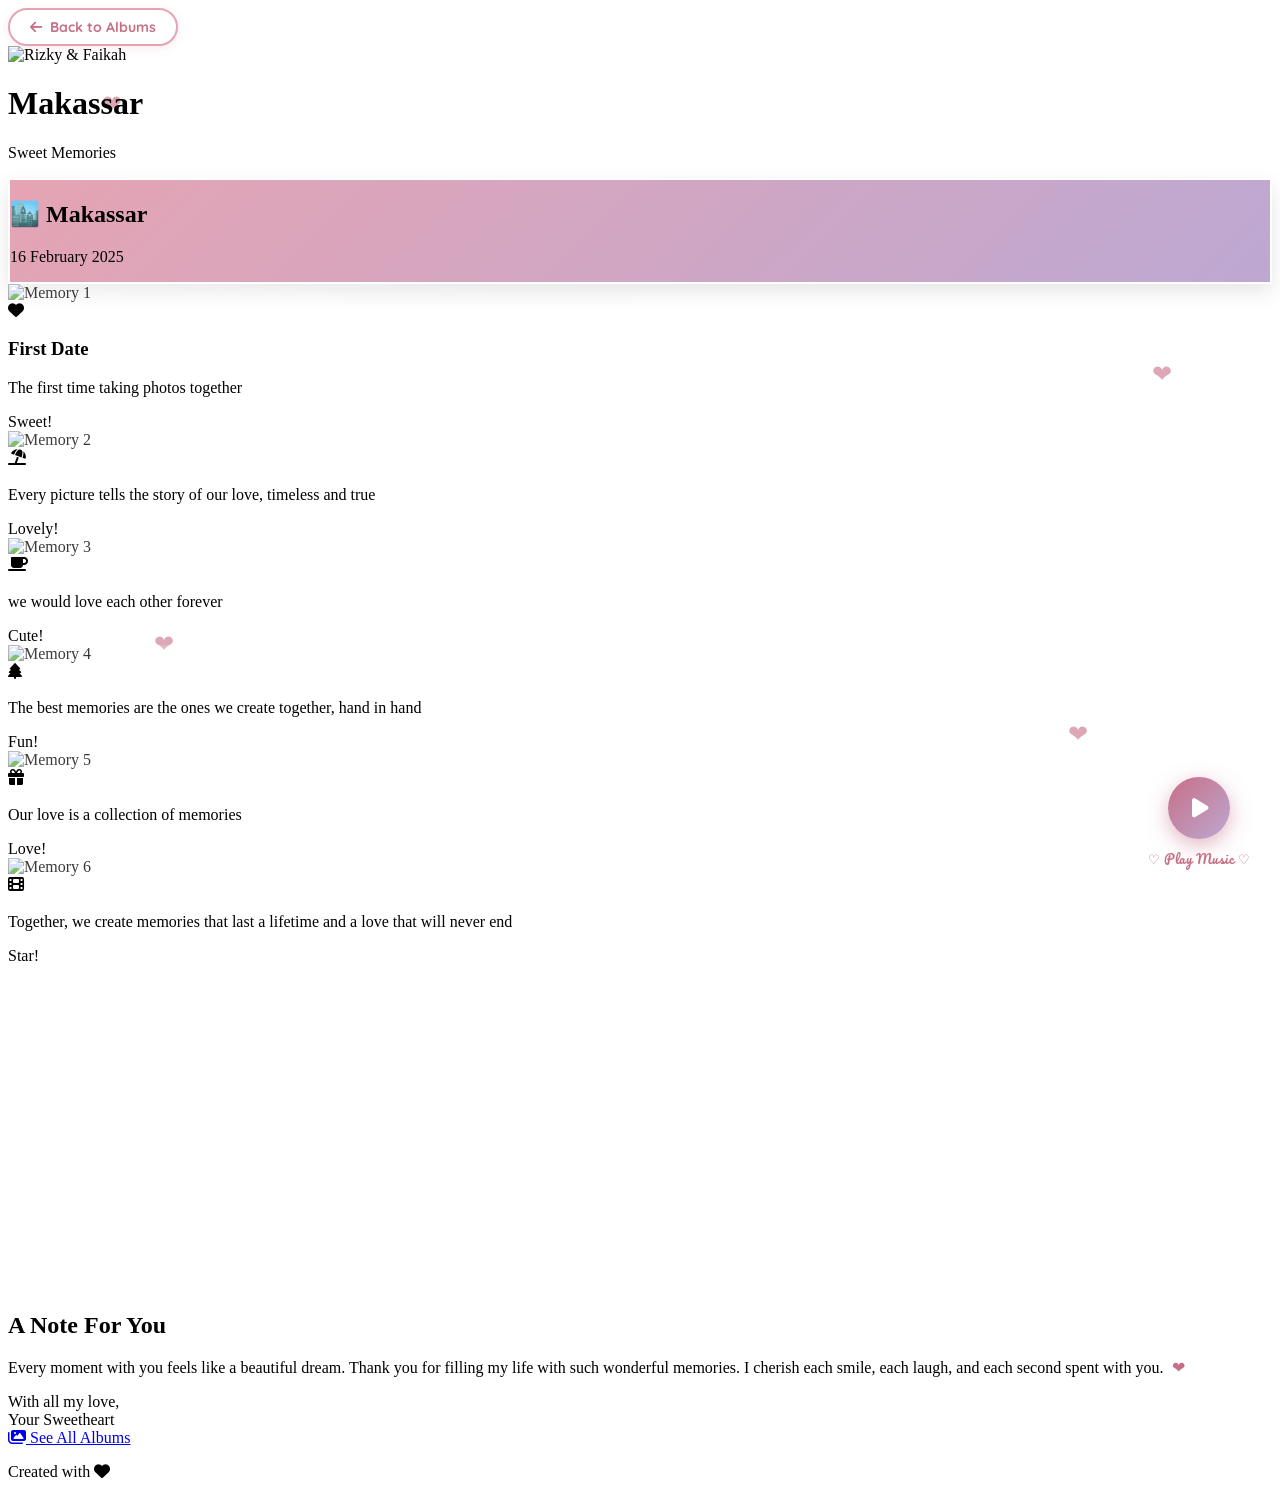
==== makassar.html @ 1f01a6d3 "Add files via upload" ====
<!DOCTYPE html>
<html lang="en">
<head>
    <meta charset="UTF-8">
    <meta name="viewport" content="width=device-width, initial-scale=1.0">
    <link rel="icon" href="data:image/svg+xml,<svg xmlns=%22http://www.w3.org/2000/svg%22 viewBox=%220 0 100 100%22><text y=%22.9em%22 font-size=%2290%22>❤️</text></svg>">
    <title>Rizky ♡ Faikah — Makassar</title>
    <script src="https://cdn.tailwindcss.com"></script>
    <link rel="stylesheet" href="https://cdnjs.cloudflare.com/ajax/libs/font-awesome/6.4.0/css/all.min.css">
    <link href="https://fonts.googleapis.com/css2?family=Pacifico&family=Quicksand:wght@300;400;500;600;700&display=swap" rel="stylesheet">
    <link rel="stylesheet" href="https://cdnjs.cloudflare.com/ajax/libs/animate.css/4.1.1/animate.min.css">
    <script>
        tailwind.config = {
            theme: {
                extend: {
                    colors: {
                        'pastel-pink': '#E5A4B3',
                        'pastel-purple': '#BDA8D2',
                        'pastel-blue': '#9CBFD9',
                        'pastel-green': '#A6D5A8',
                        'pastel-yellow': '#EFD9A1',
                        'light-pink': '#F8E5E9',
                        'dark-pink': '#C76F85'
                    },
                    fontFamily: {
                        'pacifico': ['Pacifico', 'cursive'],
                        'quicksand': ['Quicksand', 'sans-serif']
                    }
                }
            }
        }
    </script>
    <style>
        .photo-container { perspective: 1000px; }
        .photo-card {
            transition: all 0.6s cubic-bezier(0.23, 1, 0.32, 1);
            transform-style: preserve-3d;
            position: relative;
            opacity: 0;
            transform: translateY(30px);
        }
        .photo-card.animate { opacity: 1; transform: translateY(0); }
        .photo-card:hover { transform: rotateY(10deg) translateY(-10px); box-shadow: -15px 20px 25px rgba(0,0,0,0.1); }
        .polaroid { position: relative; overflow: hidden; cursor: pointer; }
        .polaroid::before { content:'';position:absolute;top:0;left:0;width:100%;height:100%;background:linear-gradient(135deg,rgba(255,255,255,0.25) 0%,rgba(255,255,255,0) 50%);z-index:2;pointer-events:none; }
        .photo-shine { position:absolute;top:0;left:0;width:100%;height:100%;background:linear-gradient(135deg,rgba(255,255,255,0.5) 0%,rgba(255,255,255,0) 60%);transform:translateX(-100%);transition:transform 0.6s;z-index:3;pointer-events:none; }
        .polaroid:hover .photo-shine { transform: translateX(100%); }
        .sticker { transition: all 0.3s ease; }
        .sticker:hover { transform: rotate(10deg) scale(1.1); }
        @keyframes float { 0%{transform:translateY(0)} 50%{transform:translateY(-10px)} 100%{transform:translateY(0)} }
        @keyframes heartbeat { 0%{transform:scale(1)} 14%{transform:scale(1.1)} 28%{transform:scale(1)} 42%{transform:scale(1.15)} 70%{transform:scale(1)} }
        @keyframes floatBg { 0%,100%{transform:translateY(0)} 50%{transform:translateY(-16px)} }
        @keyframes overlayFadeOut { 0%{opacity:1;transform:scale(1)} 100%{opacity:0;transform:scale(1.04)} }
        @keyframes glitter-move { 0%{background-position:0% 0%} 100%{background-position:200% 200%} }
        @keyframes pulse-ring { 0%{box-shadow:0 6px 20px rgba(199,111,133,0.5),0 0 0 0 rgba(199,111,133,0.35)} 60%{box-shadow:0 6px 20px rgba(199,111,133,0.5),0 0 0 14px rgba(199,111,133,0)} 100%{box-shadow:0 6px 20px rgba(199,111,133,0.5),0 0 0 0 rgba(199,111,133,0)} }
        @keyframes pulse-ring-playing { 0%{box-shadow:0 6px 24px rgba(189,168,210,0.7),0 0 0 0 rgba(189,168,210,0.5)} 60%{box-shadow:0 6px 24px rgba(189,168,210,0.7),0 0 0 18px rgba(189,168,210,0)} 100%{box-shadow:0 6px 24px rgba(189,168,210,0.7),0 0 0 0 rgba(189,168,210,0)} }
        @keyframes floatHeart { 0%{transform:translateY(0) scale(1);opacity:1} 100%{transform:translateY(-70px) scale(0.4);opacity:0} }
        .float-animation { animation: float 3s ease-in-out infinite; }
        .heartbeat { animation: heartbeat 2s infinite; }
        .heart-decoration { position:fixed;font-size:24px;color:#C76F85;opacity:0.6;z-index:-1;animation:float 3s infinite ease-in-out;pointer-events:none; }
        .glitter-effect::after { content:'';position:absolute;top:0;left:0;right:0;bottom:0;background:linear-gradient(45deg,rgba(255,255,255,0) 70%,rgba(255,255,255,0.4) 75%,rgba(255,255,255,0) 80%);background-size:200% 200%;animation:glitter-move 5s infinite linear;pointer-events:none; }
        .popup-overlay { position:fixed;top:0;left:0;width:100%;height:100%;background-color:rgba(0,0,0,0.85);display:flex;justify-content:center;align-items:center;z-index:1000;opacity:0;visibility:hidden;transition:all 0.3s ease; }
        .popup-overlay.active { opacity:1;visibility:visible; }
        .popup-container { position:relative;max-width:90%;max-height:90%;transform:scale(0.9);transition:transform 0.4s cubic-bezier(0.175,0.885,0.32,1.275); }
        .popup-overlay.active .popup-container { transform:scale(1); }
        .popup-image { max-width:100%;max-height:85vh;border-radius:10px;box-shadow:0 5px 30px rgba(0,0,0,0.3); }
        .popup-close { position:absolute;top:-40px;right:0;width:40px;height:40px;background-color:#C76F85;border-radius:50%;display:flex;justify-content:center;align-items:center;cursor:pointer;color:white;font-size:20px;box-shadow:0 2px 10px rgba(0,0,0,0.2);transition:all 0.3s ease; }
        .popup-close:hover { transform:rotate(90deg);background-color:#E5A4B3; }
        .popup-caption { position:absolute;bottom:-60px;left:0;right:0;text-align:center;color:white;padding:10px;font-family:'Pacifico',cursive;font-size:18px;text-shadow:0 2px 4px rgba(0,0,0,0.5); }
        .date-box { background:linear-gradient(135deg,#E5A4B3 0%,#BDA8D2 100%);border:2px solid white;box-shadow:0 8px 20px rgba(0,0,0,0.1);animation:float 6s infinite ease-in-out; }
        .date-box::before { content:'';position:absolute;top:-5px;left:-5px;right:-5px;bottom:-5px;border:2px dashed rgba(255,255,255,0.5);border-radius:15px;z-index:-1; }
        .button-hover { position:relative;overflow:hidden;transition:all 0.3s ease; }
        .button-hover::after { content:'';position:absolute;top:0;left:-100%;width:100%;height:100%;background:linear-gradient(90deg,transparent,rgba(255,255,255,0.4),transparent);transition:left 0.7s; }
        .button-hover:hover::after { left:100%; }
        .burst-heart { position:absolute;font-size:16px;animation:floatHeart 1.2s ease-out forwards;pointer-events:none; }
        #music-btn.playing { background:linear-gradient(135deg,#BDA8D2,#C76F85);animation:pulse-ring-playing 1.8s ease-in-out infinite; }
        #music-btn:hover { transform:scale(1.1); }
        #password-overlay.fade-out { animation:overlayFadeOut 0.8s forwards; }

        /* Back button */
        .back-btn {
            display: inline-flex; align-items: center; gap: 8px;
            background: white; color: #C76F85;
            font-family: 'Quicksand', sans-serif; font-weight: 700;
            font-size: 14px; padding: 8px 20px; border-radius: 50px;
            border: 2px solid #E5A4B3; text-decoration: none;
            transition: all 0.3s ease; box-shadow: 0 2px 10px rgba(199,111,133,0.15);
        }
        .back-btn:hover { background: #C76F85; color: white; border-color: #C76F85; transform: translateX(-3px); }
    </style>
</head>
<body class="bg-light-pink font-quicksand">

<!-- Music -->
<audio id="background-music" loop><source src="forever.mp3" type="audio/mpeg"></audio>
<div id="music-player" style="position:fixed;bottom:30px;right:30px;z-index:9999;display:flex;flex-direction:column;align-items:center;gap:8px;">
    <div id="music-label" style="background:linear-gradient(135deg,rgba(199,111,133,0.92),rgba(189,168,210,0.92));color:white;font-family:'Quicksand',sans-serif;font-size:11px;font-weight:600;letter-spacing:0.5px;padding:5px 14px;border-radius:20px;box-shadow:0 4px 15px rgba(199,111,133,0.4);white-space:nowrap;opacity:0;transform:translateY(5px);transition:opacity 0.4s ease,transform 0.4s ease;pointer-events:none;text-align:center;">🎵❤️</div>
    <button id="music-btn" onclick="toggleMusic()" style="width:62px;height:62px;border-radius:50%;border:none;cursor:pointer;background:linear-gradient(135deg,#C76F85,#BDA8D2);box-shadow:0 6px 20px rgba(199,111,133,0.5),0 0 0 0 rgba(199,111,133,0.4);display:flex;align-items:center;justify-content:center;font-size:22px;color:white;transition:transform 0.2s ease,box-shadow 0.3s ease;animation:pulse-ring 2.5s ease-in-out infinite;position:relative;outline:none;"><i id="music-icon" class="fas fa-play" style="margin-left:3px;"></i></button>
    <div id="heart-burst" style="position:absolute;bottom:0;right:0;pointer-events:none;width:62px;height:62px;"></div>
    <div id="play-music-text" style="color:#C76F85;font-family:'Pacifico',cursive;font-size:13px;letter-spacing:0.5px;pointer-events:none;white-space:nowrap;">♡ Play Music ♡</div>
</div>
<script>
    var musicPlaying=false,heartInterval=null;
    function toggleMusic(){var audio=document.getElementById('background-music');var btn=document.getElementById('music-btn');var icon=document.getElementById('music-icon');var label=document.getElementById('music-label');if(!musicPlaying){audio.play();musicPlaying=true;icon.className='fas fa-pause';document.getElementById('play-music-text').textContent='♡ Pause Music ♡';btn.classList.add('playing');label.style.opacity='1';label.style.transform='translateY(0)';heartInterval=setInterval(function(){var c=document.getElementById('heart-burst');var h=document.createElement('span');h.textContent=['❤','💕','✿','♡'][Math.floor(Math.random()*4)];h.className='burst-heart';h.style.color=['#C76F85','#E5A4B3','#BDA8D2','#FF9FB3'][Math.floor(Math.random()*4)];h.style.left=(Math.random()*44)+'px';h.style.bottom='62px';c.appendChild(h);setTimeout(function(){h.remove();},1300);},800);}else{audio.pause();musicPlaying=false;icon.className='fas fa-play';icon.style.marginLeft='3px';document.getElementById('play-music-text').textContent='♡ Play Music ♡';btn.classList.remove('playing');label.style.opacity='0';label.style.transform='translateY(5px)';if(heartInterval){clearInterval(heartInterval);heartInterval=null;}}}
    document.getElementById('music-btn').addEventListener('mouseenter',function(){if(!musicPlaying){var l=document.getElementById('music-label');l.style.opacity='1';l.style.transform='translateY(0)';}});
    document.getElementById('music-btn').addEventListener('mouseleave',function(){if(!musicPlaying){var l=document.getElementById('music-label');l.style.opacity='0';l.style.transform='translateY(5px)';}});
</script>

<!-- Heart Decorations -->
<div class="heart-decoration" style="top:10%;left:8%;">❤</div>
<div class="heart-decoration" style="top:25%;right:10%;animation-delay:0.5s;">❤</div>
<div class="heart-decoration" style="top:70%;left:12%;animation-delay:1s;">❤</div>
<div class="heart-decoration" style="top:80%;right:15%;animation-delay:1.5s;">❤</div>
<div class="heart-decoration" style="top:40%;left:90%;animation-delay:2s;">❤</div>

<!-- Photo Popup -->
<div class="popup-overlay" id="photoPopup">
    <div class="popup-container">
        <div class="popup-close" id="popupClose">&times;</div>
        <img src="" alt="Enlarged photo" class="popup-image" id="popupImage">
        <div class="popup-caption" id="popupCaption"></div>
    </div>
</div>

<!-- Main -->
<div class="container mx-auto px-4 py-8 max-w-6xl">

    <!-- Back Button -->
    <div class="mb-6 animate__animated animate__fadeIn">
        <a href="index.html" class="back-btn">
            <i class="fas fa-arrow-left"></i> Back to Albums
        </a>
    </div>

    <!-- Header -->
    <header class="text-center mb-10">
        <img width="200" class="mx-auto mb-4 animate__animated animate__fadeIn" src="./images/cover.png" alt="Rizky & Faikah">
        <h1 class="font-pacifico text-4xl md:text-6xl text-dark-pink animate__animated animate__fadeIn">Makassar</h1>
        <div class="flex justify-center items-center gap-2 mt-2 animate__animated animate__fadeIn animate__delay-1s">
            <div class="h-0.5 w-16 bg-pastel-pink rounded-full"></div>
            <p class="text-lg text-pastel-purple font-medium">Sweet Memories</p>
            <div class="h-0.5 w-16 bg-pastel-pink rounded-full"></div>
        </div>
    </header>

    <!-- Date Box -->
    <div class="relative mx-auto max-w-lg mb-12 animate__animated animate__fadeIn animate__delay-2s">
        <div class="date-box relative p-5 rounded-lg text-center">
            <h2 class="font-pacifico text-2xl text-white mb-1 drop-shadow-lg">🏙️ Makassar</h2>
            <p class="text-white font-medium text-lg">16 February 2025</p>
        </div>
    </div>

    <!-- Photos Grid -->
    <main>
        <div class="grid grid-cols-1 md:grid-cols-2 lg:grid-cols-3 gap-8 mb-16">

            <!-- Photo 1 -->
            <div class="photo-container">
                <div class="photo-card bg-white rounded-lg p-4 shadow-lg">
                    <div class="polaroid bg-white p-2 border-2 border-pastel-pink rounded">
                        <div class="w-full h-64 overflow-hidden">
                            <img src="./images/photo1.jpg" alt="Memory 1" class="rounded w-full h-full object-cover">
                            <div class="photo-shine"></div>
                        </div>
                    </div>
                    <div class="mt-4 flex items-start">
                        <i class="fas fa-heart text-dark-pink text-xl mr-3 mt-1 heartbeat"></i>
                        <div>
                            <h3 class="font-pacifico text-xl text-pastel-purple">First Date</h3>
                            <p class="text-gray-700 mt-1 font-medium">The first time taking photos together</p>
                        </div>
                    </div>
                    <div class="absolute -top-3 -right-3 sticker">
                        <div class="w-14 h-14 bg-pastel-yellow rounded-full flex items-center justify-center rotate-12">
                            <span class="font-pacifico text-sm text-dark-pink">Sweet!</span>
                        </div>
                    </div>
                </div>
            </div>

            <!-- Photo 2 -->
            <div class="photo-container">
                <div class="photo-card bg-white rounded-lg p-4 shadow-lg">
                    <div class="polaroid bg-white p-2 border-2 border-pastel-blue rounded">
                        <div class="w-full h-64 overflow-hidden">
                            <img src="./images/photo2.jpg" alt="Memory 2" class="rounded w-full h-full object-cover">
                            <div class="photo-shine"></div>
                        </div>
                    </div>
                    <div class="mt-4 flex items-start">
                        <i class="fas fa-umbrella-beach text-pastel-blue text-xl mr-3 mt-1"></i>
                        <div>
                            <h3 class="font-pacifico text-xl text-pastel-blue"></h3>
                            <p class="text-gray-700 mt-1 font-medium">Every picture tells the story of our love, timeless and true</p>
                        </div>
                    </div>
                    <div class="absolute -bottom-3 -right-3 sticker">
                        <div class="w-14 h-14 bg-pastel-blue rounded-full flex items-center justify-center -rotate-12">
                            <span class="font-pacifico text-sm text-white">Lovely!</span>
                        </div>
                    </div>
                </div>
            </div>

            <!-- Photo 3 -->
            <div class="photo-container">
                <div class="photo-card bg-white rounded-lg p-4 shadow-lg">
                    <div class="polaroid bg-white p-2 border-2 border-pastel-purple rounded">
                        <div class="w-full h-64 overflow-hidden">
                            <img src="./images/photo3.jpg" alt="Memory 3" class="rounded w-full h-full object-cover">
                            <div class="photo-shine"></div>
                        </div>
                    </div>
                    <div class="mt-4 flex items-start">
                        <i class="fas fa-coffee text-pastel-purple text-xl mr-3 mt-1"></i>
                        <div>
                            <h3 class="font-pacifico text-xl text-pastel-purple"></h3>
                            <p class="text-gray-700 mt-1 font-medium">we would love each other forever</p>
                        </div>
                    </div>
                    <div class="absolute -top-3 -left-3 sticker">
                        <div class="w-14 h-14 bg-pastel-purple rounded-full flex items-center justify-center rotate-12">
                            <span class="font-pacifico text-sm text-white">Cute!</span>
                        </div>
                    </div>
                </div>
            </div>

            <!-- Photo 4 -->
            <div class="photo-container">
                <div class="photo-card bg-white rounded-lg p-4 shadow-lg">
                    <div class="polaroid bg-white p-2 border-2 border-pastel-green rounded">
                        <div class="w-full h-64 overflow-hidden">
                            <img src="./images/photo4.jpg" alt="Memory 4" class="rounded w-full h-full object-cover">
                            <div class="photo-shine"></div>
                        </div>
                    </div>
                    <div class="mt-4 flex items-start">
                        <i class="fas fa-tree text-pastel-green text-xl mr-3 mt-1"></i>
                        <div>
                            <h3 class="font-pacifico text-xl text-pastel-green"></h3>
                            <p class="text-gray-700 mt-1 font-medium">The best memories are the ones we create together, hand in hand</p>
                        </div>
                    </div>
                    <div class="absolute -bottom-3 -left-3 sticker">
                        <div class="w-14 h-14 bg-pastel-green rounded-full flex items-center justify-center rotate-12">
                            <span class="font-pacifico text-sm text-white">Fun!</span>
                        </div>
                    </div>
                </div>
            </div>

            <!-- Photo 5 -->
            <div class="photo-container">
                <div class="photo-card bg-white rounded-lg p-4 shadow-lg">
                    <div class="polaroid bg-white p-2 border-2 border-dark-pink rounded">
                        <div class="w-full h-64 overflow-hidden">
                            <img src="./images/photo5.jpg" alt="Memory 5" class="rounded w-full h-full object-cover">
                            <div class="photo-shine"></div>
                        </div>
                    </div>
                    <div class="mt-4 flex items-start">
                        <i class="fas fa-gift text-dark-pink text-xl mr-3 mt-1"></i>
                        <div>
                            <h3 class="font-pacifico text-xl text-dark-pink"></h3>
                            <p class="text-gray-700 mt-1 font-medium">Our love is a collection of memories</p>
                        </div>
                    </div>
                    <div class="absolute top-1/2 -right-3 sticker">
                        <div class="w-14 h-14 bg-dark-pink rounded-full flex items-center justify-center -rotate-12">
                            <span class="font-pacifico text-sm text-white">Love!</span>
                        </div>
                    </div>
                </div>
            </div>

            <!-- Photo 6 -->
            <div class="photo-container">
                <div class="photo-card bg-white rounded-lg p-4 shadow-lg">
                    <div class="polaroid bg-white p-2 border-2 border-pastel-yellow rounded">
                        <div class="w-full h-64 overflow-hidden">
                            <img src="./images/photo6.jpg" alt="Memory 6" class="rounded w-full h-full object-cover">
                            <div class="photo-shine"></div>
                        </div>
                    </div>
                    <div class="mt-4 flex items-start">
                        <i class="fas fa-film text-pastel-yellow text-xl mr-3 mt-1"></i>
                        <div>
                            <h3 class="font-pacifico text-xl text-pastel-yellow"></h3>
                            <p class="text-gray-700 mt-1 font-medium">Together, we create memories that last a lifetime and a love that will never end</p>
                        </div>
                    </div>
                    <div class="absolute top-1/2 -left-3 sticker">
                        <div class="w-14 h-14 bg-pastel-yellow rounded-full flex items-center justify-center rotate-12">
                            <span class="font-pacifico text-sm text-dark-pink">Star!</span>
                        </div>
                    </div>
                </div>
            </div>

            <!-- Photo 7 -->
            <div class="photo-container">
                <div class="photo-card bg-white rounded-lg p-4 shadow-lg">
                    <div class="polaroid bg-white p-2 border-2 border-dark-pink rounded">
                        <div class="w-full h-64 overflow-hidden">
                            <img src="./images/photo7.jpg" alt="Memory 7" class="rounded w-full h-full object-cover">
                            <div class="photo-shine"></div>
                        </div>
                    </div>
                    <div class="mt-4 flex items-start">
                        <i class="fas fa-gift text-dark-pink text-xl mr-3 mt-1"></i>
                        <div>
                            <h3 class="font-pacifico text-xl text-dark-pink"></h3>
                            <p class="text-gray-700 mt-1 font-medium">Every smile, every touch, each photo reflects the beauty of our shared journey</p>
                        </div>
                    </div>
                    <div class="absolute top-1/2 -right-3 sticker">
                        <div class="w-14 h-14 bg-dark-pink rounded-full flex items-center justify-center -rotate-12">
                            <span class="font-pacifico text-sm text-white">Love!</span>
                        </div>
                    </div>
                </div>
            </div>

            <!-- Photo 8 -->
            <div class="photo-container">
                <div class="photo-card bg-white rounded-lg p-4 shadow-lg">
                    <div class="polaroid bg-white p-2 border-2 border-pastel-purple rounded">
                        <div class="w-full h-64 overflow-hidden">
                            <img src="./images/photo8.jpg" alt="Memory 8" class="rounded w-full h-full object-cover">
                            <div class="photo-shine"></div>
                        </div>
                    </div>
                    <div class="mt-4 flex items-start">
                        <i class="fas fa-coffee text-pastel-purple text-xl mr-3 mt-1"></i>
                        <div>
                            <h3 class="font-pacifico text-xl text-pastel-purple"></h3>
                            <p class="text-gray-700 mt-1 font-medium">each photo is a testament to the love we've built</p>
                        </div>
                    </div>
                    <div class="absolute -top-3 -left-3 sticker">
                        <div class="w-14 h-14 bg-pastel-purple rounded-full flex items-center justify-center rotate-12">
                            <span class="font-pacifico text-sm text-white">Cute!</span>
                        </div>
                    </div>
                </div>
            </div>

            <!-- Photo 9 -->
            <div class="photo-container">
                <div class="photo-card bg-white rounded-lg p-4 shadow-lg">
                    <div class="polaroid bg-white p-2 border-2 border-dark-pink rounded">
                        <div class="w-full h-64 overflow-hidden">
                            <img src="./images/photo9.jpg" alt="Memory 9" class="rounded w-full h-full object-cover">
                            <div class="photo-shine"></div>
                        </div>
                    </div>
                    <div class="mt-4 flex items-start">
                        <i class="fas fa-gift text-dark-pink text-xl mr-3 mt-1"></i>
                        <div>
                            <h3 class="font-pacifico text-xl text-dark-pink">First Photo Booth</h3>
                            <p class="text-gray-700 mt-1 font-medium"></p>
                        </div>
                    </div>
                    <div class="absolute top-1/2 -right-3 sticker">
                        <div class="w-14 h-14 bg-dark-pink rounded-full flex items-center justify-center -rotate-12">
                            <span class="font-pacifico text-sm text-white">Love!</span>
                        </div>
                    </div>
                </div>
            </div>

        </div>

        <!-- Special Note -->
        <div class="relative mx-auto max-w-2xl mb-16 mt-24 opacity-0" id="specialNote">
            <div class="relative z-10 bg-white p-8 rounded-lg shadow-lg border-2 border-pastel-pink glitter-effect">
                <h2 class="font-pacifico text-3xl text-center text-dark-pink mb-4">A Note For You</h2>
                <p class="text-gray-700 text-center leading-relaxed font-medium">
                    Every moment with you feels like a beautiful dream. Thank you for filling my life with such wonderful 
                    memories. I cherish each smile, each laugh, and each second spent with you.
                    <span class="heart-icon heartbeat" style="display:inline-block;color:#C76F85;margin:0 5px;">❤</span>
                </p>
                <div class="mt-6 text-center">
                    <span class="inline-block font-pacifico text-xl text-pastel-purple">With all my love,</span>
                </div>
                <div class="text-center mt-2">
                    <span class="font-pacifico text-xl text-dark-pink">Your Sweetheart</span>
                </div>
            </div>
        </div>

        <!-- Back to Albums Button -->
        <div class="text-center mt-10 mb-8">
            <a href="index.html" class="button-hover bg-dark-pink text-white font-medium py-3 px-10 rounded-full shadow-lg hover:shadow-xl transition-all transform hover:scale-105 inline-flex items-center gap-2">
                <i class="fas fa-images"></i>
                <span>See All Albums</span>
            </a>
        </div>
    </main>

    <footer class="text-center mt-10 mb-8">
        <p class="text-gray-700">Created with <i class="fas fa-heart text-dark-pink heartbeat"></i></p>
    </footer>
</div>

<script>
    document.addEventListener('DOMContentLoaded', function() {
        var photoCards = document.querySelectorAll('.photo-card');
        photoCards.forEach(function(card, index) {
            card.style.transitionDelay = index * 0.15 + 's';
            setTimeout(function() { card.classList.add('animate'); }, 500 + index * 150);
        });

        var specialNote = document.getElementById('specialNote');
        specialNote.style.transform = 'translateY(30px)';
        function handleScrollAnimations() {
            var rect = specialNote.getBoundingClientRect();
            if (rect.top <= window.innerHeight && rect.bottom >= 0 && specialNote.style.opacity !== '1') {
                specialNote.style.transition = 'opacity 1s ease, transform 1s ease';
                specialNote.style.opacity = '1';
                specialNote.style.transform = 'translateY(0)';
            }
        }
        handleScrollAnimations();
        window.addEventListener('scroll', handleScrollAnimations);

        var photoPopup = document.getElementById('photoPopup');
        var popupImage = document.getElementById('popupImage');
        var popupClose = document.getElementById('popupClose');
        var popupCaption = document.getElementById('popupCaption');

        document.querySelectorAll('.polaroid').forEach(function(polaroid) {
            polaroid.addEventListener('click', function() {
                var imgSrc = this.querySelector('img').src;
                var cardTitle = this.closest('.photo-card').querySelector('h3').textContent;
                var cardDesc = this.closest('.photo-card').querySelector('p').textContent;
                popupImage.src = imgSrc;
                popupCaption.textContent = cardTitle + (cardDesc ? ' - ' + cardDesc : '');
                photoPopup.classList.add('active');
                document.body.style.overflow = 'hidden';
            });
        });

        popupClose.addEventListener('click', function() {
            photoPopup.classList.remove('active');
            document.body.style.overflow = '';
        });
        photoPopup.addEventListener('click', function(e) {
            if (e.target === photoPopup) { photoPopup.classList.remove('active'); document.body.style.overflow = ''; }
        });
        document.addEventListener('keydown', function(e) {
            if (e.key === 'Escape' && photoPopup.classList.contains('active')) { photoPopup.classList.remove('active'); document.body.style.overflow = ''; }
        });
    });
</script>
</body>
</html>
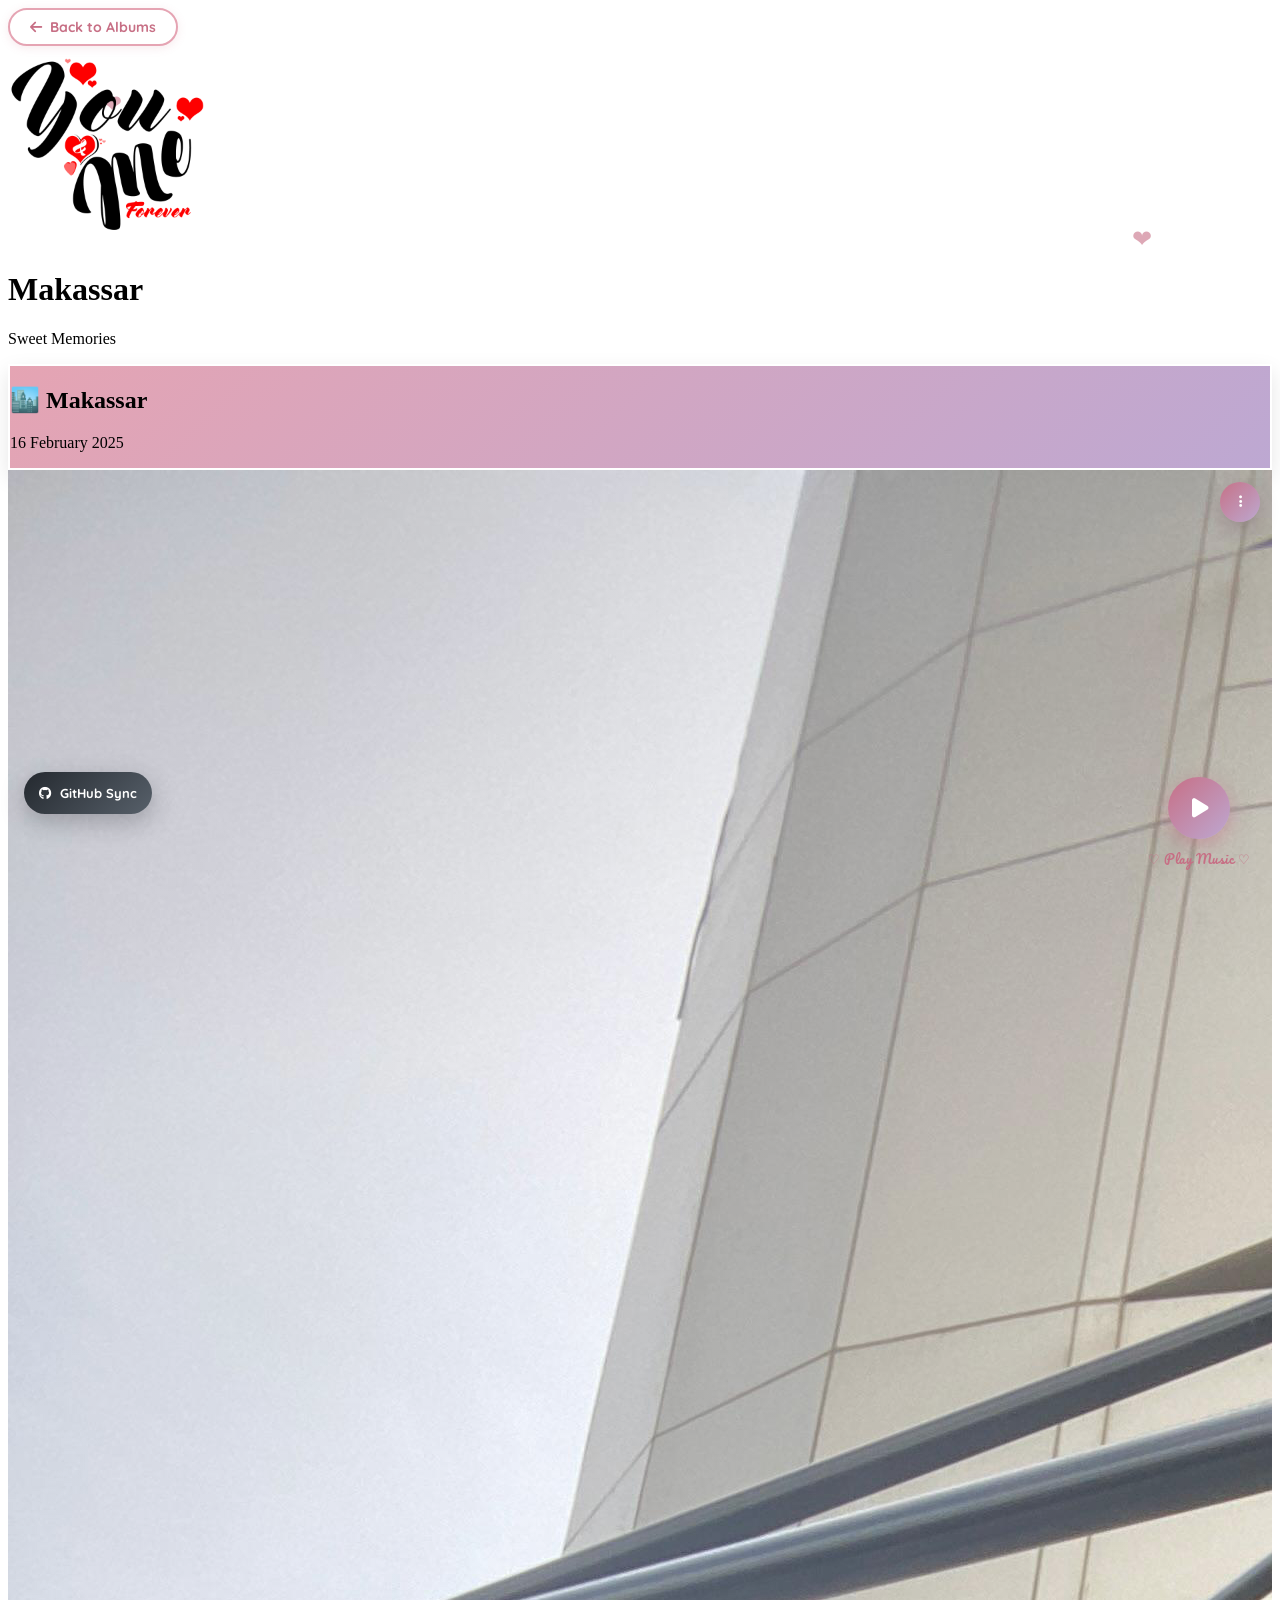
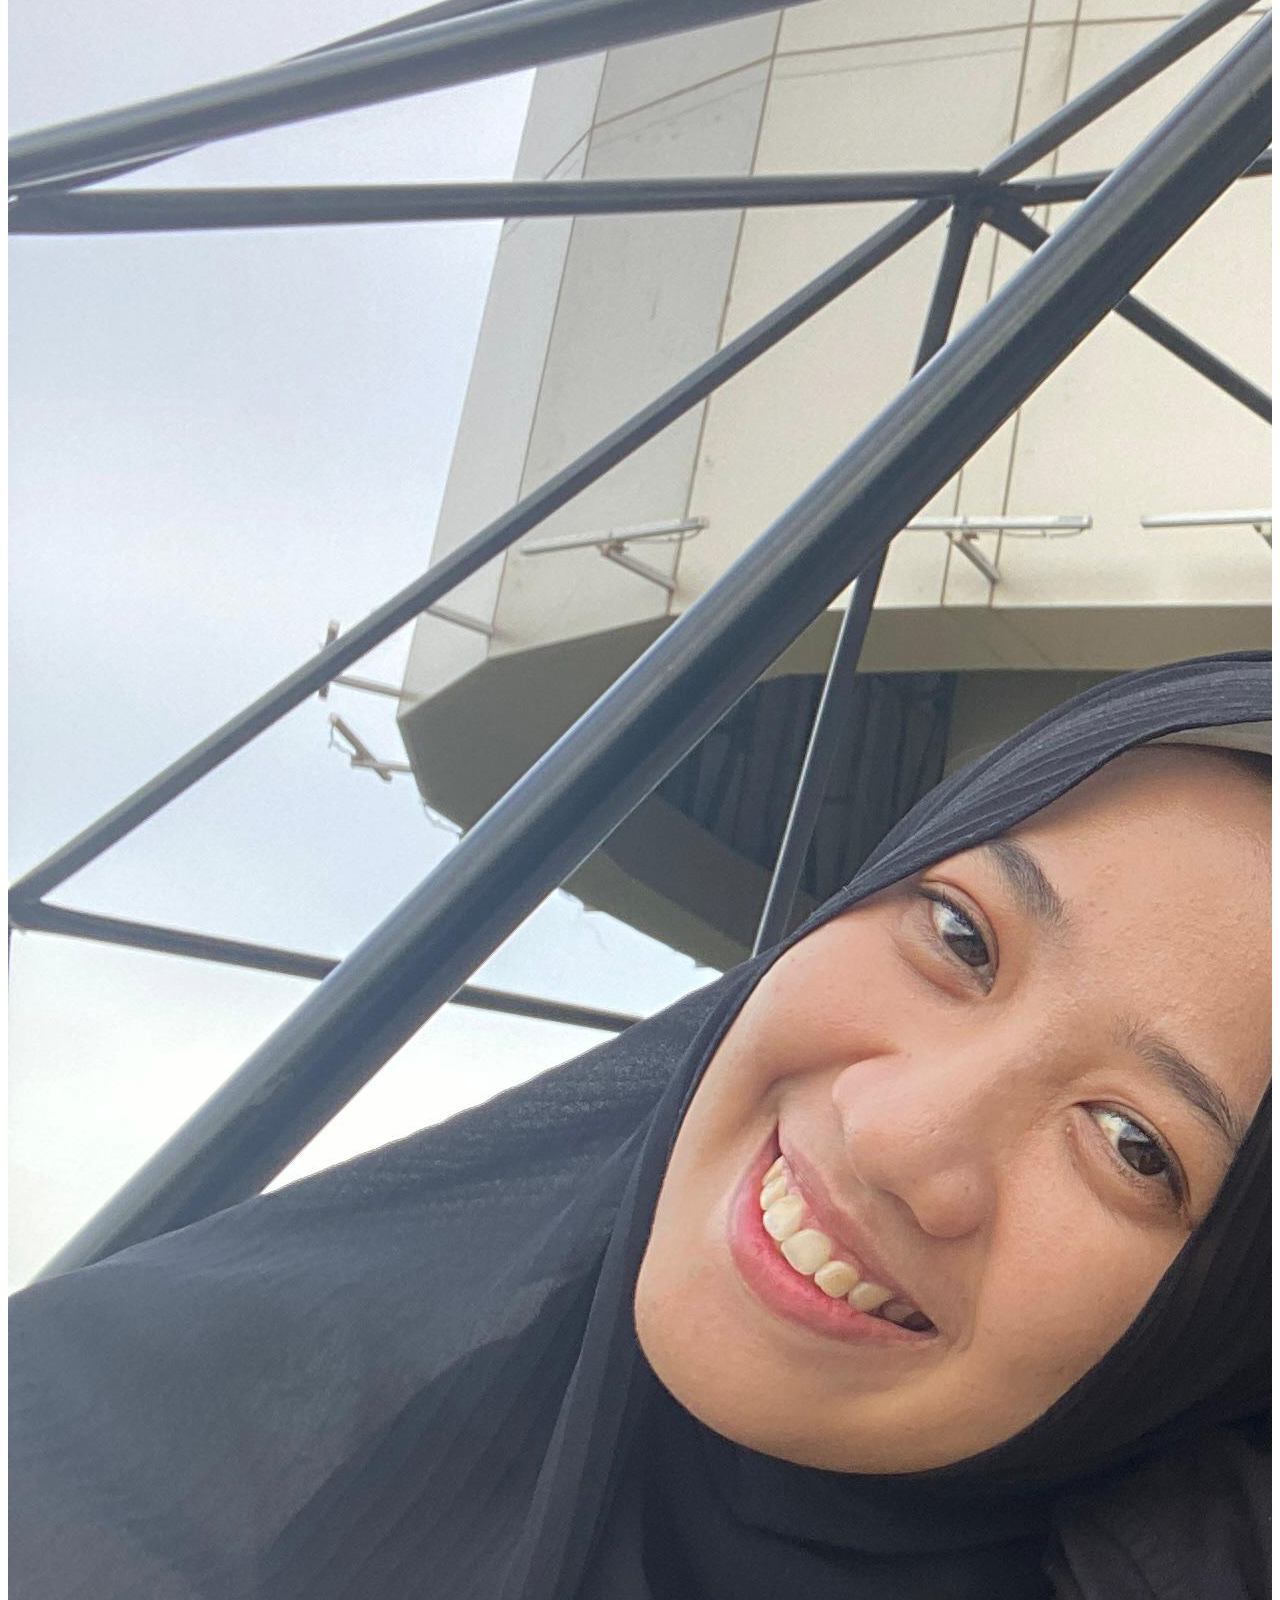
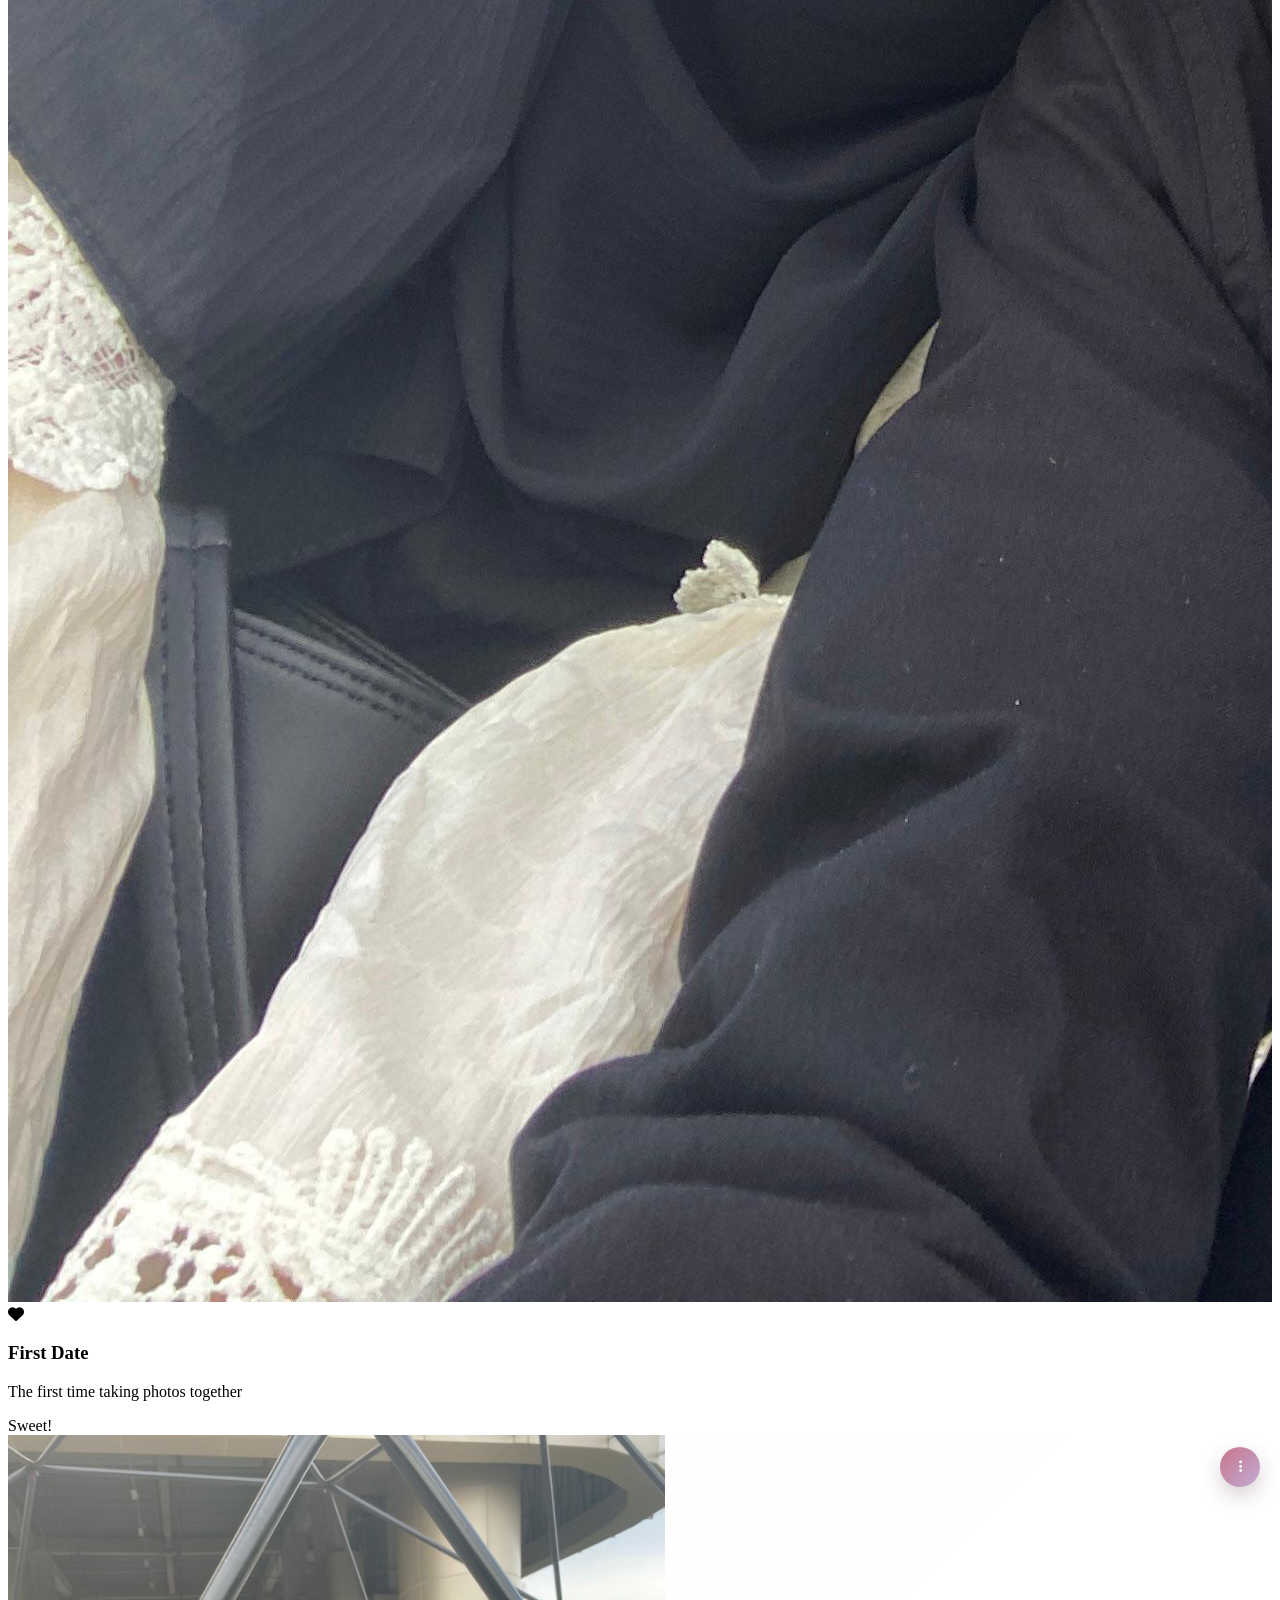
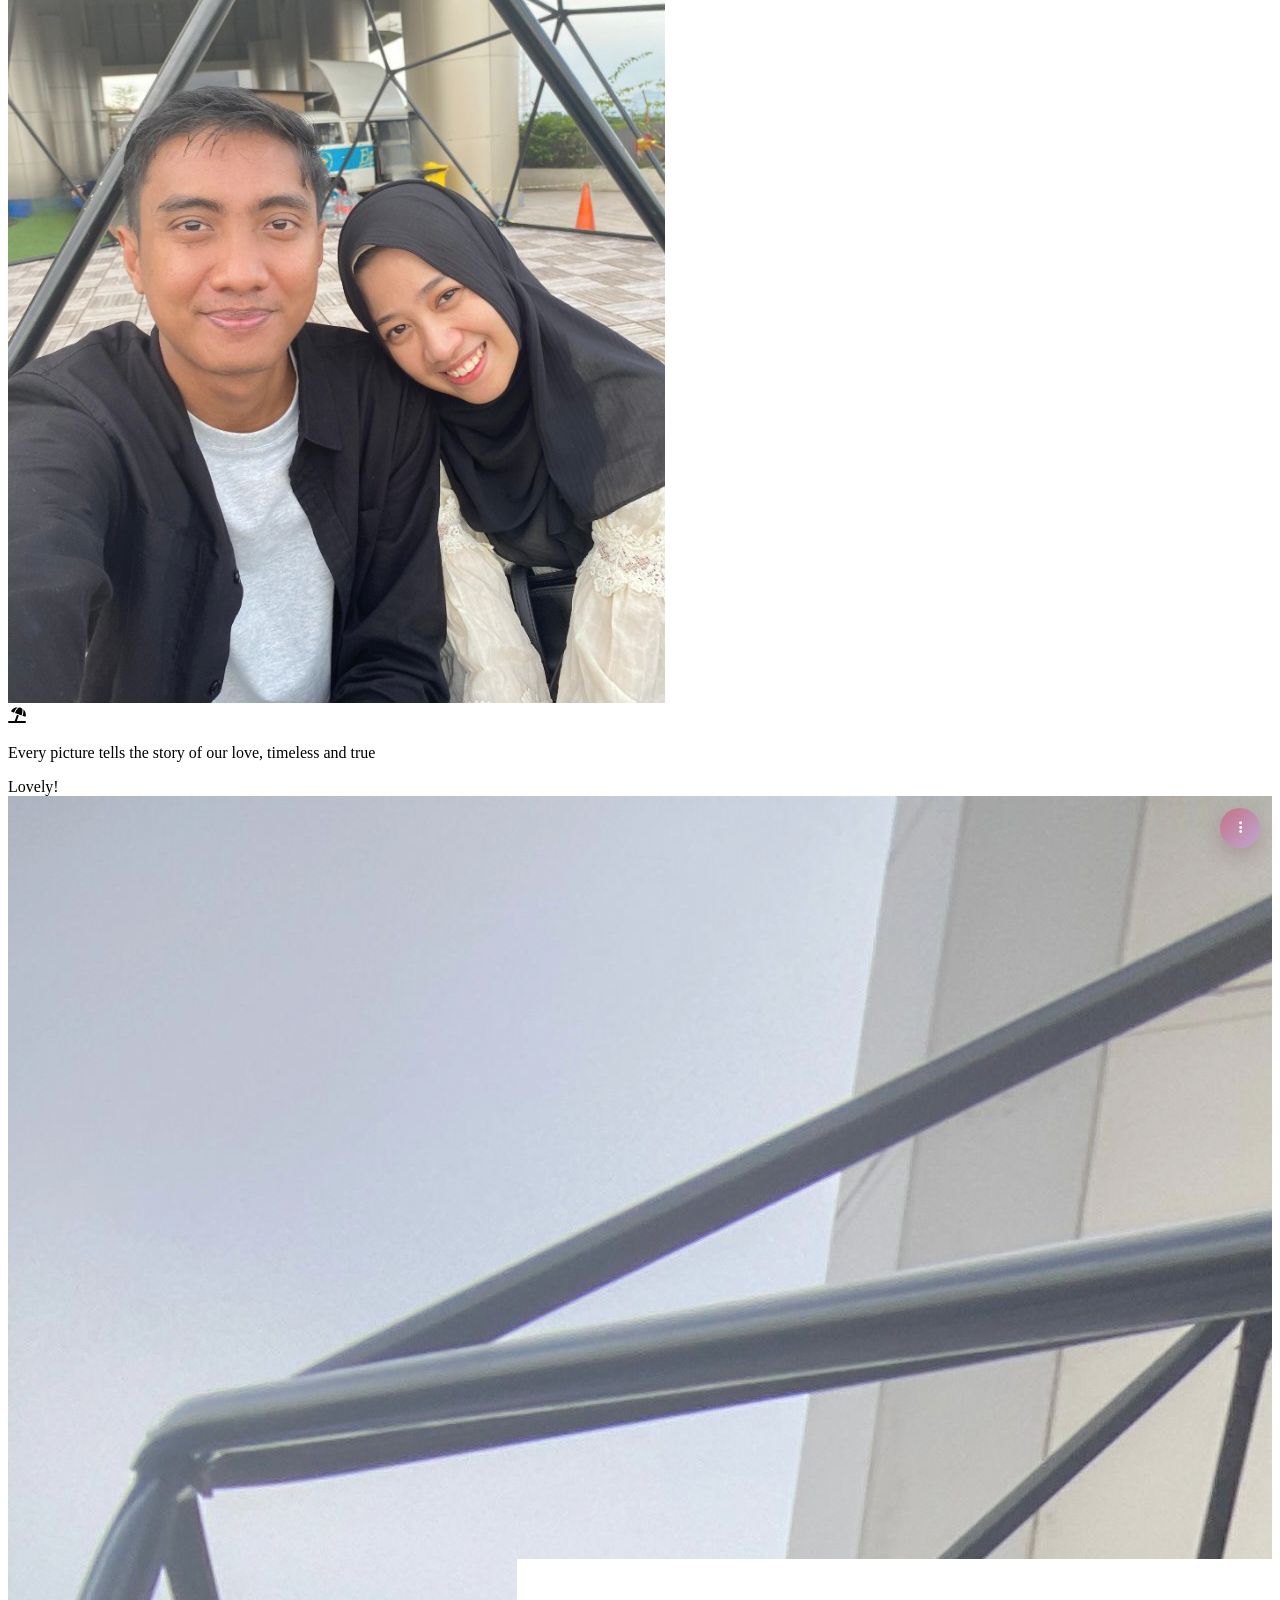
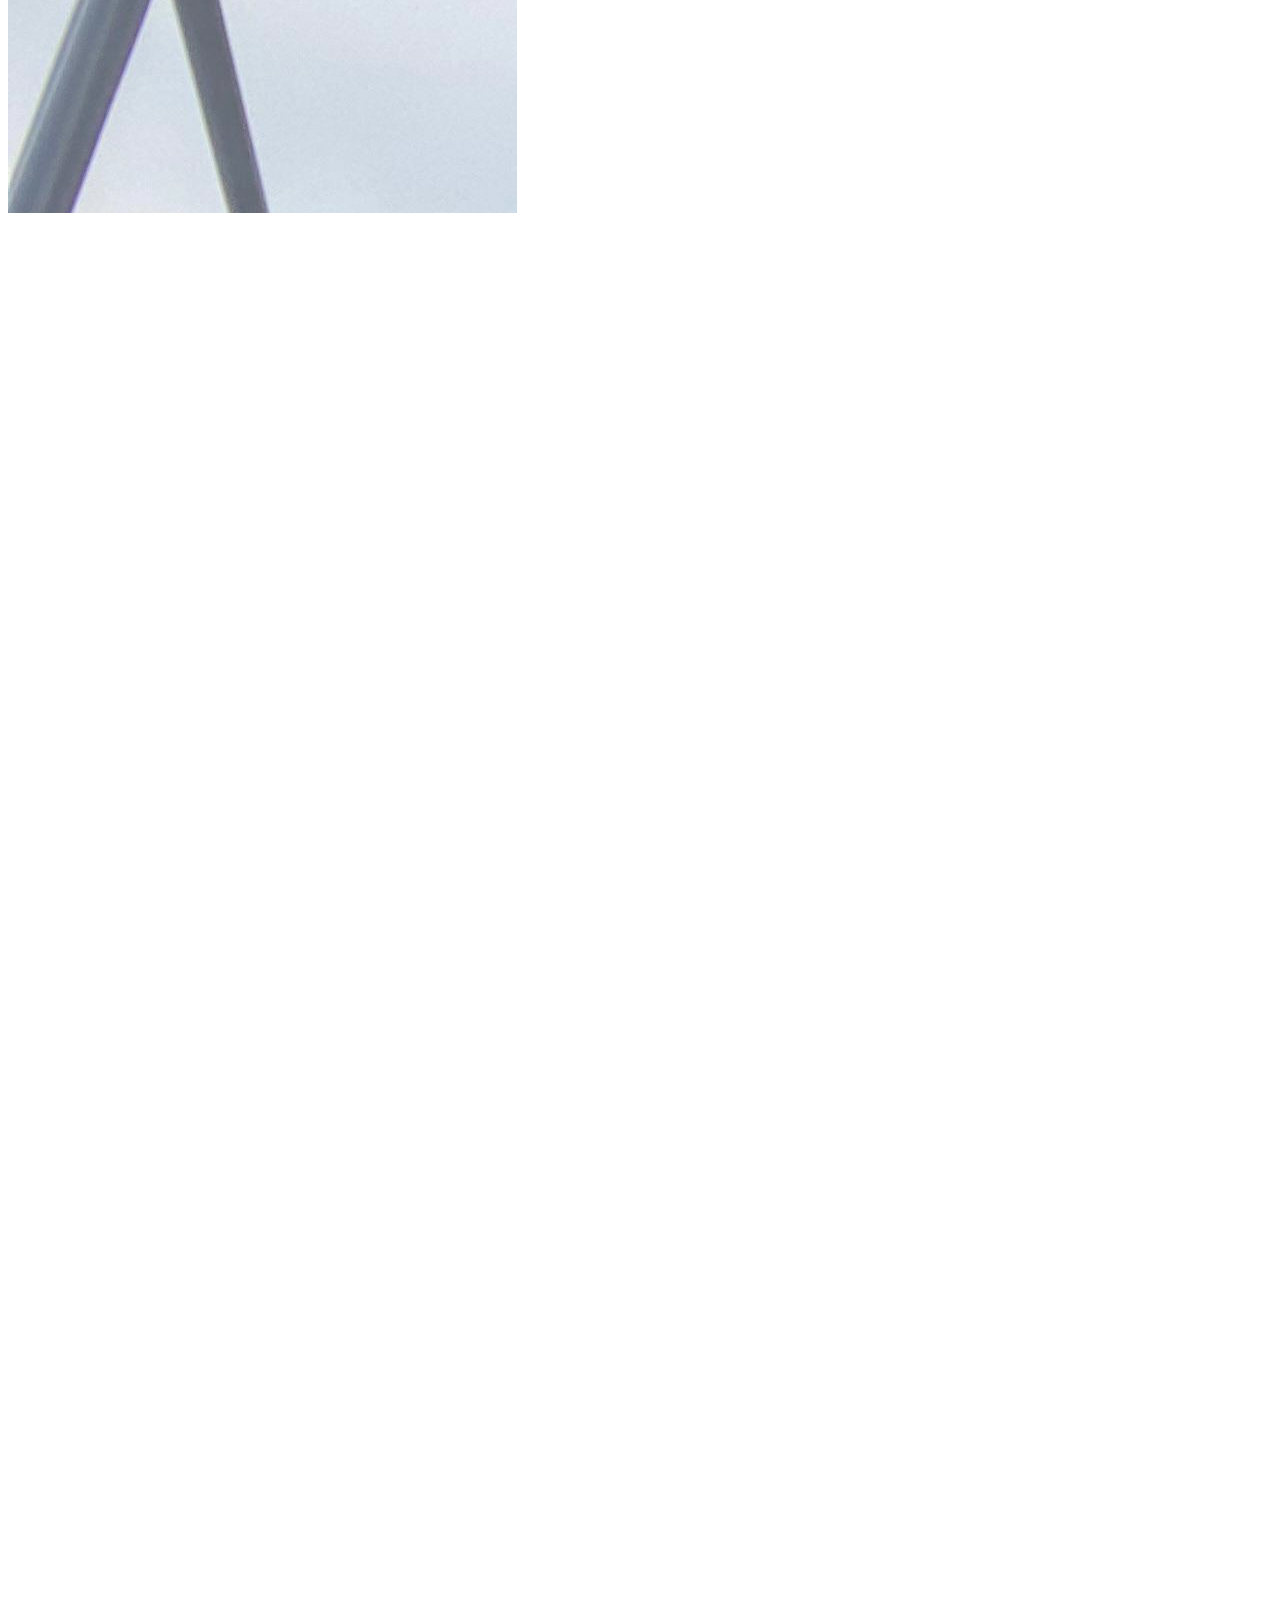
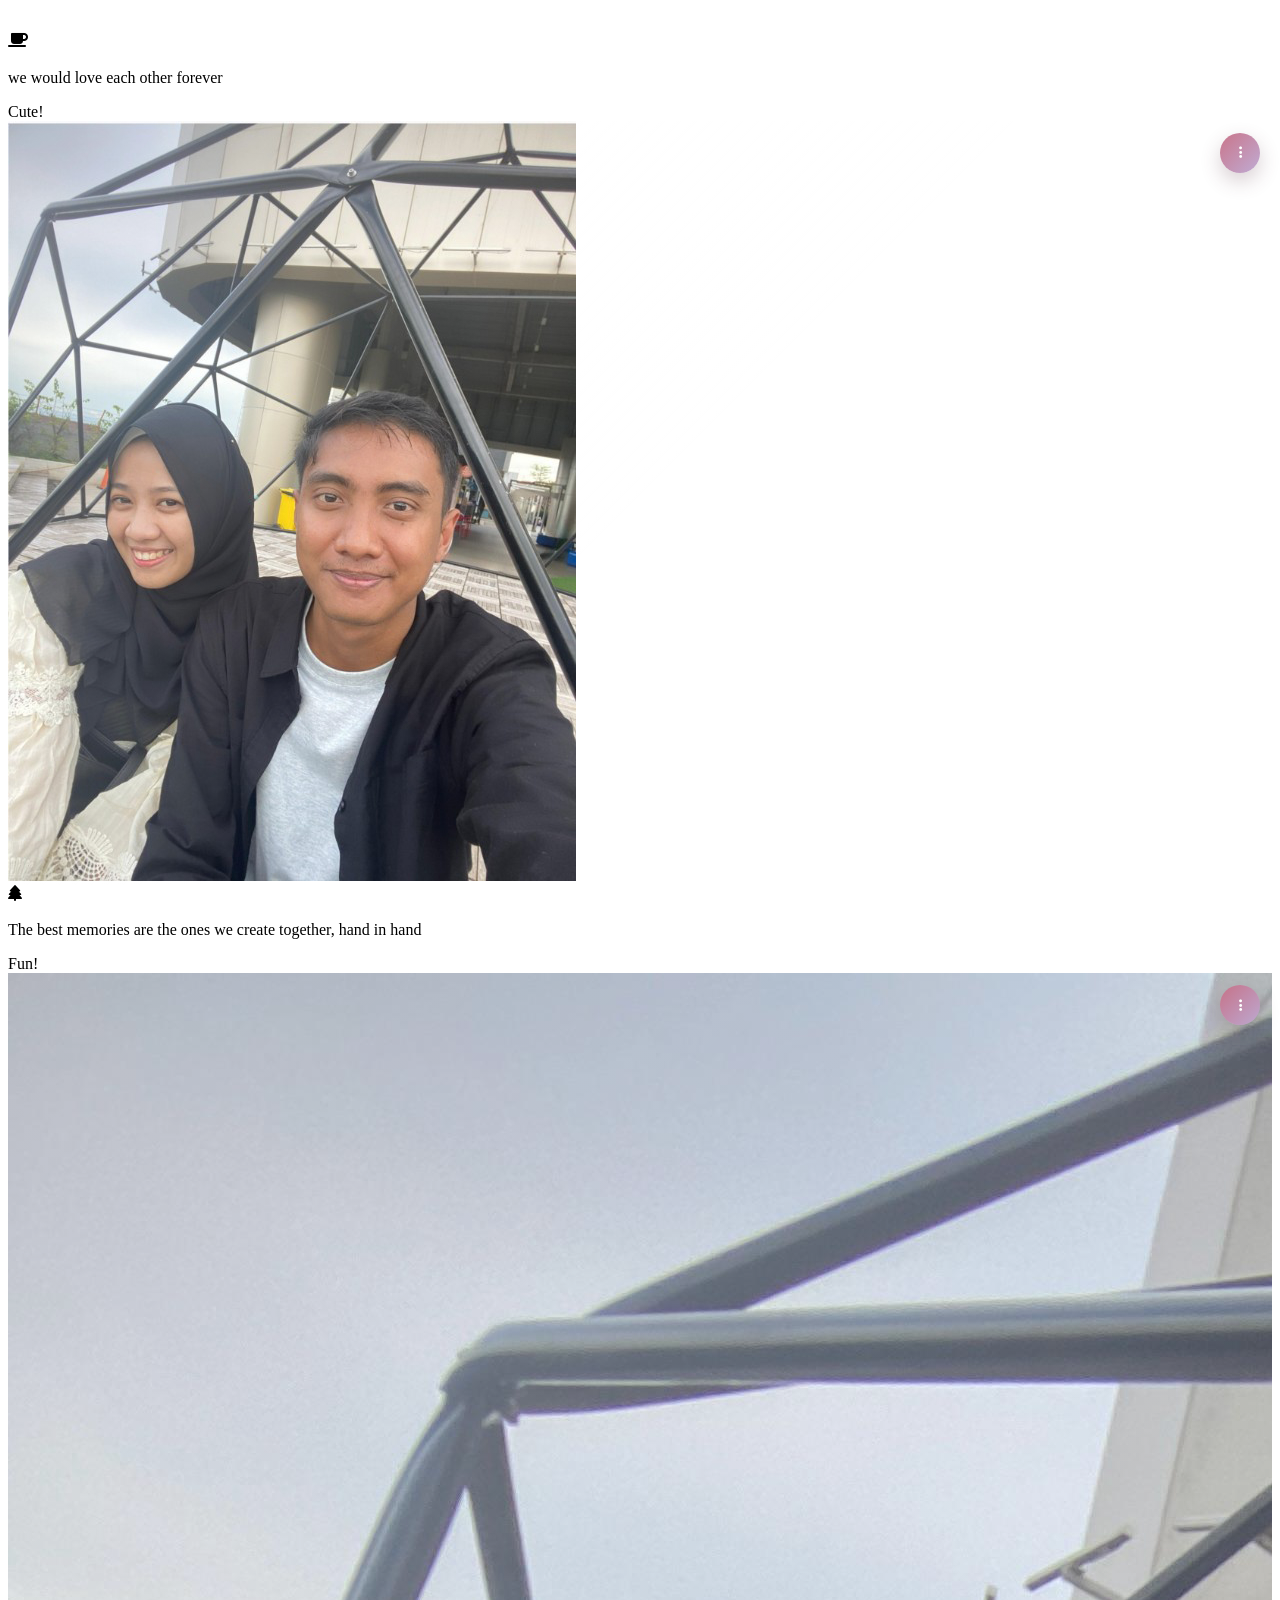
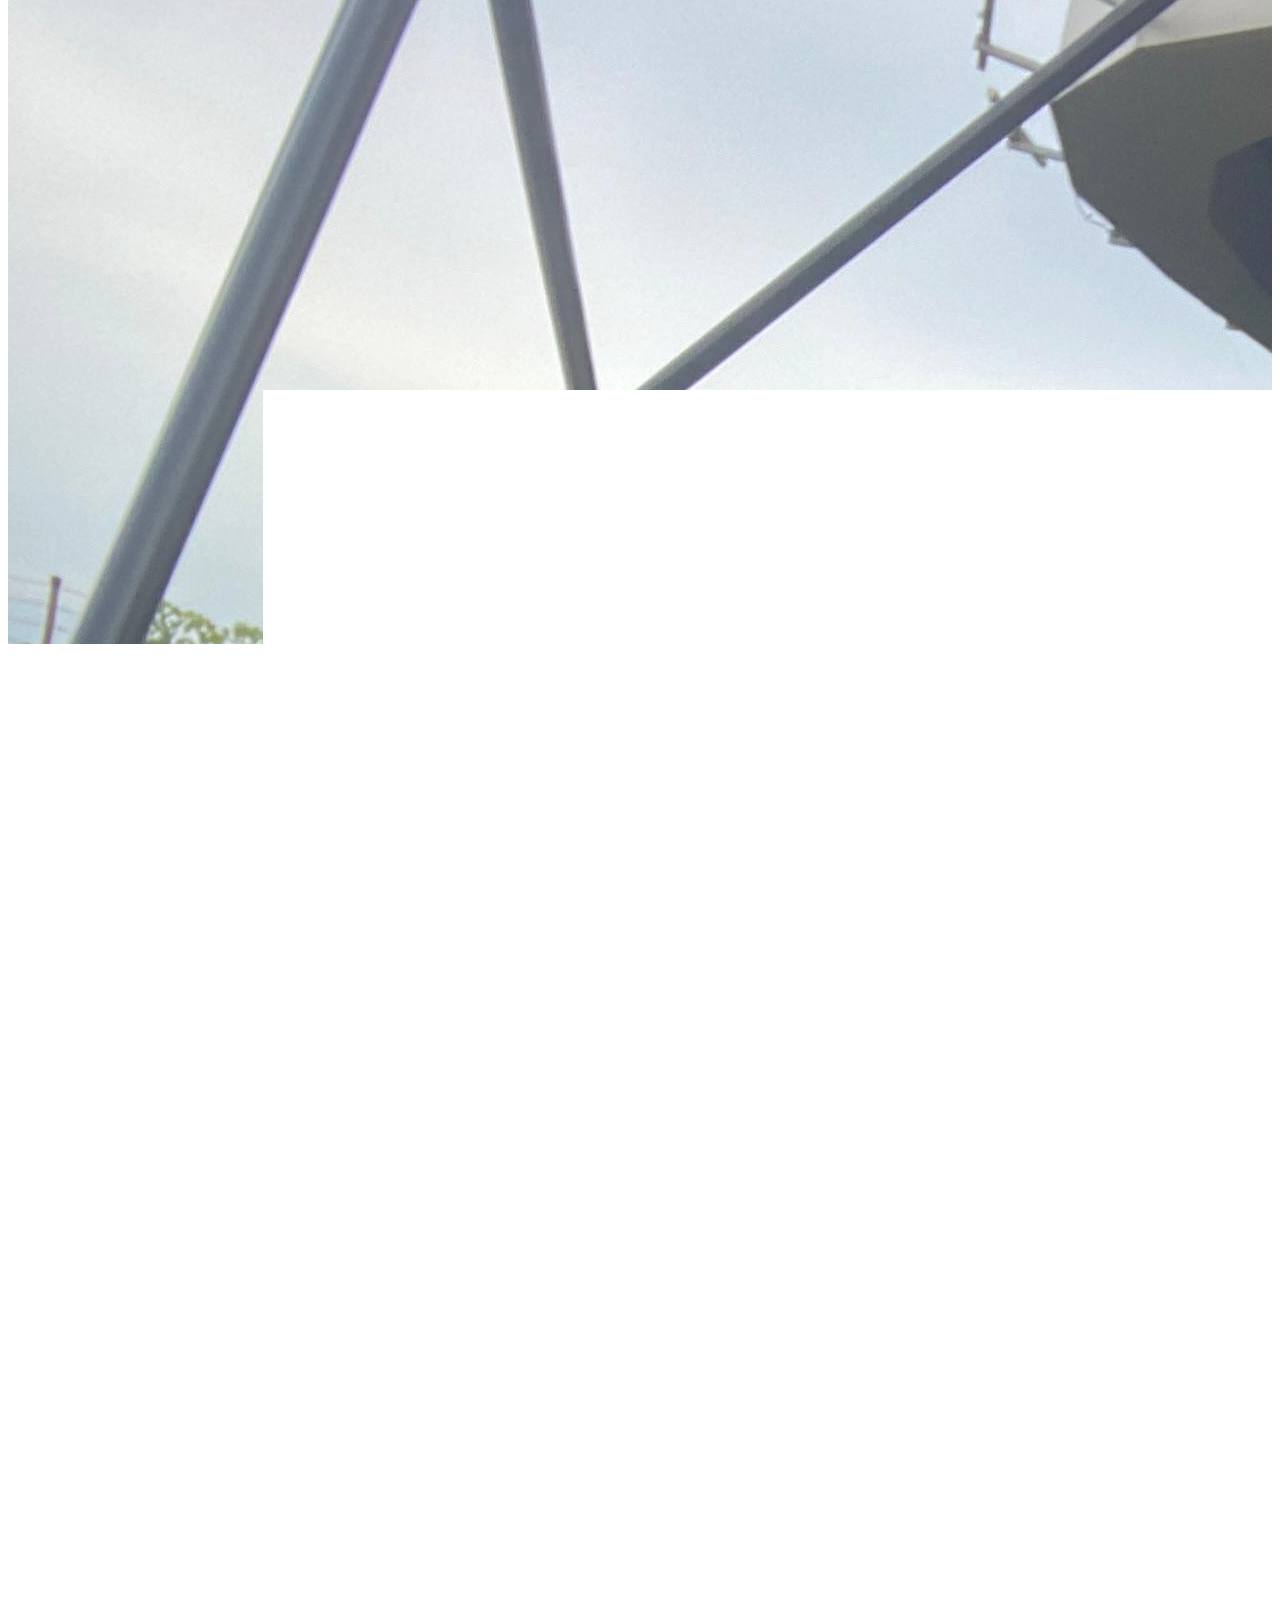
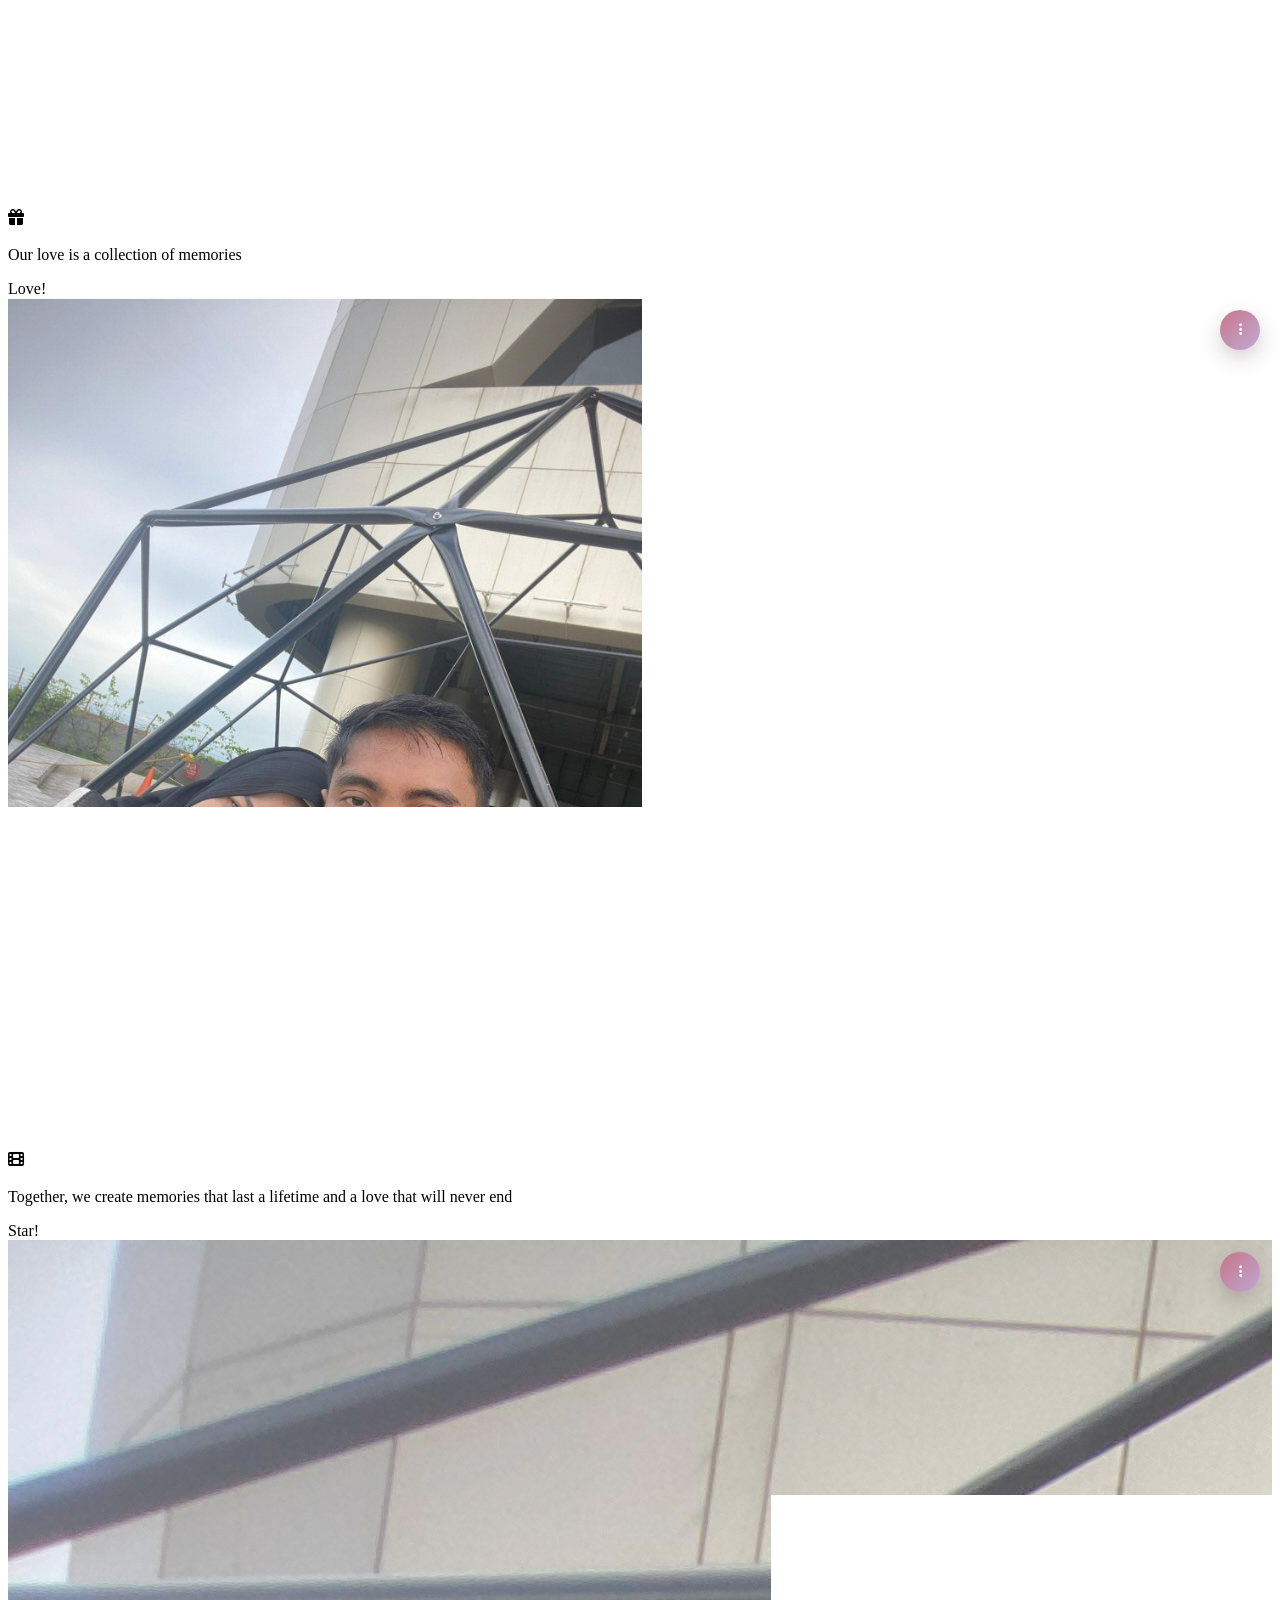
==== commit eca4f346: "app" ====
--- a/makassar.html
+++ b/makassar.html
@@ -3,12 +3,23 @@
 <head>
     <meta charset="UTF-8">
     <meta name="viewport" content="width=device-width, initial-scale=1.0">
+    <meta name="theme-color" content="#C76F85">
+    <meta name="mobile-web-app-capable" content="yes">
+    <meta name="apple-mobile-web-app-capable" content="yes">
+    <meta name="apple-mobile-web-app-title" content="Our Albums">
+    <meta name="apple-mobile-web-app-status-bar-style" content="default">
     <link rel="icon" href="data:image/svg+xml,<svg xmlns=%22http://www.w3.org/2000/svg%22 viewBox=%220 0 100 100%22><text y=%22.9em%22 font-size=%2290%22>❤️</text></svg>">
+    <link rel="apple-touch-icon" href="./assets/icons/icon-192.png">
+    <link rel="manifest" href="./manifest.webmanifest">
     <title>Rizky ♡ Faikah — Makassar</title>
     <script src="https://cdn.tailwindcss.com"></script>
+    <script src="./assets/js/cloud-config.js"></script>
+    <script src="./assets/js/cloud-storage.js"></script>
     <link rel="stylesheet" href="https://cdnjs.cloudflare.com/ajax/libs/font-awesome/6.4.0/css/all.min.css">
     <link href="https://fonts.googleapis.com/css2?family=Pacifico&family=Quicksand:wght@300;400;500;600;700&display=swap" rel="stylesheet">
     <link rel="stylesheet" href="https://cdnjs.cloudflare.com/ajax/libs/animate.css/4.1.1/animate.min.css">
+    <link rel="stylesheet" href="./assets/css/pwa.css">
+    <link rel="stylesheet" href="./assets/css/static-album-editor.css">
     <script>
         tailwind.config = {
             theme: {
@@ -160,7 +171,7 @@
                 <div class="photo-card bg-white rounded-lg p-4 shadow-lg">
                     <div class="polaroid bg-white p-2 border-2 border-pastel-pink rounded">
                         <div class="w-full h-64 overflow-hidden">
-                            <img src="./images/photo1.jpg" alt="Memory 1" class="rounded w-full h-full object-cover">
+                            <img loading="lazy" src="./images/photo1.jpg" alt="Memory 1" class="rounded w-full h-full object-cover">
                             <div class="photo-shine"></div>
                         </div>
                     </div>
@@ -184,7 +195,7 @@
                 <div class="photo-card bg-white rounded-lg p-4 shadow-lg">
                     <div class="polaroid bg-white p-2 border-2 border-pastel-blue rounded">
                         <div class="w-full h-64 overflow-hidden">
-                            <img src="./images/photo2.jpg" alt="Memory 2" class="rounded w-full h-full object-cover">
+                            <img loading="lazy" src="./images/photo2.jpg" alt="Memory 2" class="rounded w-full h-full object-cover">
                             <div class="photo-shine"></div>
                         </div>
                     </div>
@@ -208,7 +219,7 @@
                 <div class="photo-card bg-white rounded-lg p-4 shadow-lg">
                     <div class="polaroid bg-white p-2 border-2 border-pastel-purple rounded">
                         <div class="w-full h-64 overflow-hidden">
-                            <img src="./images/photo3.jpg" alt="Memory 3" class="rounded w-full h-full object-cover">
+                            <img loading="lazy" src="./images/photo3.jpg" alt="Memory 3" class="rounded w-full h-full object-cover">
                             <div class="photo-shine"></div>
                         </div>
                     </div>
@@ -232,7 +243,7 @@
                 <div class="photo-card bg-white rounded-lg p-4 shadow-lg">
                     <div class="polaroid bg-white p-2 border-2 border-pastel-green rounded">
                         <div class="w-full h-64 overflow-hidden">
-                            <img src="./images/photo4.jpg" alt="Memory 4" class="rounded w-full h-full object-cover">
+                            <img loading="lazy" src="./images/photo4.jpg" alt="Memory 4" class="rounded w-full h-full object-cover">
                             <div class="photo-shine"></div>
                         </div>
                     </div>
@@ -256,7 +267,7 @@
                 <div class="photo-card bg-white rounded-lg p-4 shadow-lg">
                     <div class="polaroid bg-white p-2 border-2 border-dark-pink rounded">
                         <div class="w-full h-64 overflow-hidden">
-                            <img src="./images/photo5.jpg" alt="Memory 5" class="rounded w-full h-full object-cover">
+                            <img loading="lazy" src="./images/photo5.jpg" alt="Memory 5" class="rounded w-full h-full object-cover">
                             <div class="photo-shine"></div>
                         </div>
                     </div>
@@ -280,7 +291,7 @@
                 <div class="photo-card bg-white rounded-lg p-4 shadow-lg">
                     <div class="polaroid bg-white p-2 border-2 border-pastel-yellow rounded">
                         <div class="w-full h-64 overflow-hidden">
-                            <img src="./images/photo6.jpg" alt="Memory 6" class="rounded w-full h-full object-cover">
+                            <img loading="lazy" src="./images/photo6.jpg" alt="Memory 6" class="rounded w-full h-full object-cover">
                             <div class="photo-shine"></div>
                         </div>
                     </div>
@@ -304,7 +315,7 @@
                 <div class="photo-card bg-white rounded-lg p-4 shadow-lg">
                     <div class="polaroid bg-white p-2 border-2 border-dark-pink rounded">
                         <div class="w-full h-64 overflow-hidden">
-                            <img src="./images/photo7.jpg" alt="Memory 7" class="rounded w-full h-full object-cover">
+                            <img loading="lazy" src="./images/photo7.jpg" alt="Memory 7" class="rounded w-full h-full object-cover">
                             <div class="photo-shine"></div>
                         </div>
                     </div>
@@ -328,7 +339,7 @@
                 <div class="photo-card bg-white rounded-lg p-4 shadow-lg">
                     <div class="polaroid bg-white p-2 border-2 border-pastel-purple rounded">
                         <div class="w-full h-64 overflow-hidden">
-                            <img src="./images/photo8.jpg" alt="Memory 8" class="rounded w-full h-full object-cover">
+                            <img loading="lazy" src="./images/photo8.jpg" alt="Memory 8" class="rounded w-full h-full object-cover">
                             <div class="photo-shine"></div>
                         </div>
                     </div>
@@ -352,7 +363,7 @@
                 <div class="photo-card bg-white rounded-lg p-4 shadow-lg">
                     <div class="polaroid bg-white p-2 border-2 border-dark-pink rounded">
                         <div class="w-full h-64 overflow-hidden">
-                            <img src="./images/photo9.jpg" alt="Memory 9" class="rounded w-full h-full object-cover">
+                            <img loading="lazy" src="./images/photo9.jpg" alt="Memory 9" class="rounded w-full h-full object-cover">
                             <div class="photo-shine"></div>
                         </div>
                     </div>
@@ -455,5 +466,11 @@
         });
     });
 </script>
+<script src="./assets/js/pwa.js"></script>
+<script src="./assets/js/static-album-editor.js"></script>
 </body>
 </html>
+
+
+
+
--- a/assets/css/pwa.css
+++ b/assets/css/pwa.css
@@ -0,0 +1,115 @@
+#install-app-btn {
+    position: fixed;
+    left: 24px;
+    bottom: 28px;
+    z-index: 9998;
+    display: none;
+    align-items: center;
+    gap: 8px;
+    min-height: 46px;
+    padding: 12px 18px;
+    border: 0;
+    border-radius: 999px;
+    color: #fff;
+    background: linear-gradient(135deg, #C76F85, #BDA8D2);
+    box-shadow: 0 8px 24px rgba(199,111,133,0.35);
+    font-family: 'Quicksand', sans-serif;
+    font-size: 14px;
+    font-weight: 800;
+    cursor: pointer;
+}
+
+#install-app-btn.is-visible {
+    display: inline-flex;
+}
+
+#ios-install-tip {
+    position: fixed;
+    inset: 0;
+    z-index: 100000;
+    display: none;
+    align-items: center;
+    justify-content: center;
+    padding: 20px;
+    background: rgba(83, 47, 61, 0.32);
+    backdrop-filter: blur(8px);
+}
+
+#ios-install-tip.is-visible {
+    display: flex;
+}
+
+.ios-install-card {
+    position: relative;
+    width: min(360px, 100%);
+    padding: 30px 26px;
+    border: 1px solid rgba(199,111,133,0.24);
+    border-radius: 22px;
+    background: rgba(255,255,255,0.95);
+    box-shadow: 0 18px 60px rgba(122, 74, 88, 0.25);
+    text-align: center;
+}
+
+.ios-install-card h2 {
+    margin: 4px 0 10px;
+    color: #C76F85;
+    font-family: 'Pacifico', cursive;
+    font-size: 24px;
+}
+
+.ios-install-card p {
+    margin: 0;
+    color: #6b4a56;
+    font-size: 14px;
+    font-weight: 600;
+    line-height: 1.6;
+}
+
+.ios-install-icon {
+    width: 54px;
+    height: 54px;
+    margin: 0 auto 8px;
+    border-radius: 18px;
+    display: grid;
+    place-items: center;
+    color: #fff;
+    background: linear-gradient(135deg, #C76F85, #BDA8D2);
+    font-family: 'Pacifico', cursive;
+    font-size: 30px;
+    box-shadow: 0 8px 22px rgba(199,111,133,0.3);
+}
+
+#ios-install-close {
+    position: absolute;
+    right: 12px;
+    top: 12px;
+    width: 36px;
+    height: 36px;
+    border: 0;
+    border-radius: 50%;
+    color: #C76F85;
+    background: #F8E5E9;
+    cursor: pointer;
+}
+
+@media (max-width: 640px) {
+    #install-app-btn {
+        left: 14px;
+        bottom: calc(20px + env(safe-area-inset-bottom));
+        min-height: 42px;
+        padding: 10px 14px;
+        font-size: 13px;
+    }
+}
+
+@media (max-width: 380px) {
+    #install-app-btn span {
+        display: none;
+    }
+
+    #install-app-btn {
+        width: 46px;
+        justify-content: center;
+        padding: 0;
+    }
+}
--- a/assets/css/static-album-editor.css
+++ b/assets/css/static-album-editor.css
@@ -0,0 +1,280 @@
+.static-photo-editor-actions {
+    position: absolute;
+    top: 12px;
+    right: 12px;
+    z-index: 20;
+    display: flex;
+    justify-content: flex-end;
+}
+
+.static-photo-editor-actions > * {
+    pointer-events: auto;
+}
+.static-photo-menu-trigger {
+    width: 40px;
+    height: 40px;
+    display: inline-flex;
+    align-items: center;
+    justify-content: center;
+    border: 0;
+    border-radius: 999px;
+    color: #fff;
+    background: linear-gradient(135deg, rgba(199,111,133,0.96), rgba(189,168,210,0.96));
+    box-shadow: 0 8px 20px rgba(90, 54, 67, 0.24);
+    cursor: pointer;
+}
+
+.static-photo-menu {
+    position: absolute;
+    top: 48px;
+    right: 0;
+    width: 184px;
+    display: none;
+    flex-direction: column;
+    gap: 7px;
+    padding: 9px;
+    border: 1px solid rgba(199,111,133,0.16);
+    border-radius: 16px;
+    background: rgba(255,255,255,0.96);
+    box-shadow: 0 18px 42px rgba(90, 54, 67, 0.24);
+    backdrop-filter: blur(10px);
+}
+
+.static-photo-menu.is-open {
+    display: flex;
+}
+
+.static-photo-edit-btn,
+.static-photo-upload-label {
+    display: inline-flex;
+    align-items: center;
+    justify-content: center;
+    gap: 7px;
+    min-height: 34px;
+    padding: 8px 11px;
+    border: 0;
+    border-radius: 999px;
+    color: #fff;
+    background: linear-gradient(135deg, rgba(199,111,133,0.96), rgba(189,168,210,0.96));
+    box-shadow: 0 8px 20px rgba(90, 54, 67, 0.22);
+    font-family: 'Quicksand', sans-serif;
+    font-size: 12px;
+    font-weight: 900;
+    cursor: pointer;
+    transition: transform 0.2s ease, box-shadow 0.2s ease, opacity 0.2s ease;
+}
+
+.static-photo-edit-btn:hover,
+.static-photo-upload-label:hover {
+    transform: translateY(-2px);
+    box-shadow: 0 12px 28px rgba(90, 54, 67, 0.3);
+}
+
+.static-photo-edit-btn.secondary {
+    color: #C76F85;
+    background: rgba(255,255,255,0.94);
+}
+
+.static-photo-edit-btn.danger {
+    color: #fff;
+    background: linear-gradient(135deg, #d35b76, #a94760);
+}
+
+.static-photo-upload-label input {
+    display: none;
+}
+
+.static-caption-modal {
+    position: fixed;
+    inset: 0;
+    z-index: 100002;
+    display: none;
+    align-items: center;
+    justify-content: center;
+    padding: 18px;
+    background: rgba(70, 42, 54, 0.42);
+    backdrop-filter: blur(10px);
+}
+
+.static-caption-modal.is-visible {
+    display: flex;
+}
+
+.static-caption-dialog {
+    width: min(460px, 100%);
+    border: 1px solid rgba(199,111,133,0.24);
+    border-radius: 22px;
+    background: rgba(255,255,255,0.97);
+    box-shadow: 0 24px 80px rgba(86, 51, 63, 0.3);
+    overflow: hidden;
+}
+
+.static-caption-head {
+    display: flex;
+    justify-content: space-between;
+    align-items: flex-start;
+    gap: 16px;
+    padding: 22px 24px 14px;
+    border-bottom: 1px solid rgba(199,111,133,0.14);
+}
+
+.static-caption-head h2 {
+    margin: 0;
+    color: #C76F85;
+    font-family: 'Pacifico', cursive;
+    font-size: 25px;
+}
+
+.static-caption-head p {
+    margin: 5px 0 0;
+    color: #8d5a69;
+    font-size: 13px;
+    font-weight: 700;
+}
+
+.static-caption-close {
+    flex: 0 0 auto;
+    width: 38px;
+    height: 38px;
+    border: 0;
+    border-radius: 50%;
+    color: #C76F85;
+    background: #F8E5E9;
+    cursor: pointer;
+}
+
+.static-caption-body {
+    padding: 20px 24px 24px;
+}
+
+.static-caption-field {
+    display: flex;
+    flex-direction: column;
+    gap: 7px;
+    margin-bottom: 14px;
+}
+
+.static-caption-field label {
+    color: #704757;
+    font-size: 13px;
+    font-weight: 900;
+}
+
+.static-caption-field input,
+.static-caption-field textarea {
+    width: 100%;
+    border: 1.5px solid #E5A4B3;
+    border-radius: 15px;
+    outline: none;
+    padding: 12px 14px;
+    color: #714556;
+    background: rgba(255,255,255,0.95);
+    font-family: 'Quicksand', sans-serif;
+    font-weight: 700;
+}
+
+.static-caption-field textarea {
+    min-height: 110px;
+    resize: vertical;
+}
+
+.static-caption-actions {
+    display: flex;
+    gap: 10px;
+    justify-content: flex-end;
+    flex-wrap: wrap;
+    margin-top: 18px;
+}
+
+.static-caption-save,
+.static-caption-cancel {
+    display: inline-flex;
+    align-items: center;
+    justify-content: center;
+    gap: 8px;
+    min-height: 42px;
+    padding: 10px 16px;
+    border: 0;
+    border-radius: 999px;
+    font-family: 'Quicksand', sans-serif;
+    font-weight: 900;
+    cursor: pointer;
+}
+
+.static-caption-save {
+    color: #fff;
+    background: linear-gradient(135deg, #C76F85, #BDA8D2);
+    box-shadow: 0 8px 22px rgba(199,111,133,0.24);
+}
+
+.static-caption-cancel {
+    color: #C76F85;
+    background: #F8E5E9;
+}
+
+.static-editor-toast {
+    position: fixed;
+    left: 50%;
+    bottom: 24px;
+    z-index: 100003;
+    transform: translate(-50%, 20px);
+    opacity: 0;
+    padding: 11px 16px;
+    border-radius: 999px;
+    color: #fff;
+    background: linear-gradient(135deg, #C76F85, #BDA8D2);
+    box-shadow: 0 12px 32px rgba(90, 54, 67, 0.28);
+    font-family: 'Quicksand', sans-serif;
+    font-size: 13px;
+    font-weight: 900;
+    pointer-events: none;
+    transition: opacity 0.2s ease, transform 0.2s ease;
+}
+
+.static-editor-toast.is-visible {
+    opacity: 1;
+    transform: translate(-50%, 0);
+}
+
+@media (max-width: 640px) {
+    .static-photo-editor-actions {
+        top: 10px;
+        left: 10px;
+        right: 10px;
+        justify-content: flex-start;
+    }
+
+    .static-photo-edit-btn,
+    .static-photo-upload-label {
+        min-height: 32px;
+        padding: 7px 10px;
+        font-size: 11px;
+    }
+
+    .static-caption-modal {
+        align-items: flex-end;
+        padding: 10px;
+    }
+
+    .static-caption-dialog {
+        border-radius: 18px;
+    }
+
+    .static-caption-head,
+    .static-caption-body {
+        padding-left: 18px;
+        padding-right: 18px;
+    }
+
+    .static-caption-actions {
+        justify-content: stretch;
+    }
+
+    .static-caption-save,
+    .static-caption-cancel {
+        width: 100%;
+    }
+}
+
+
+
